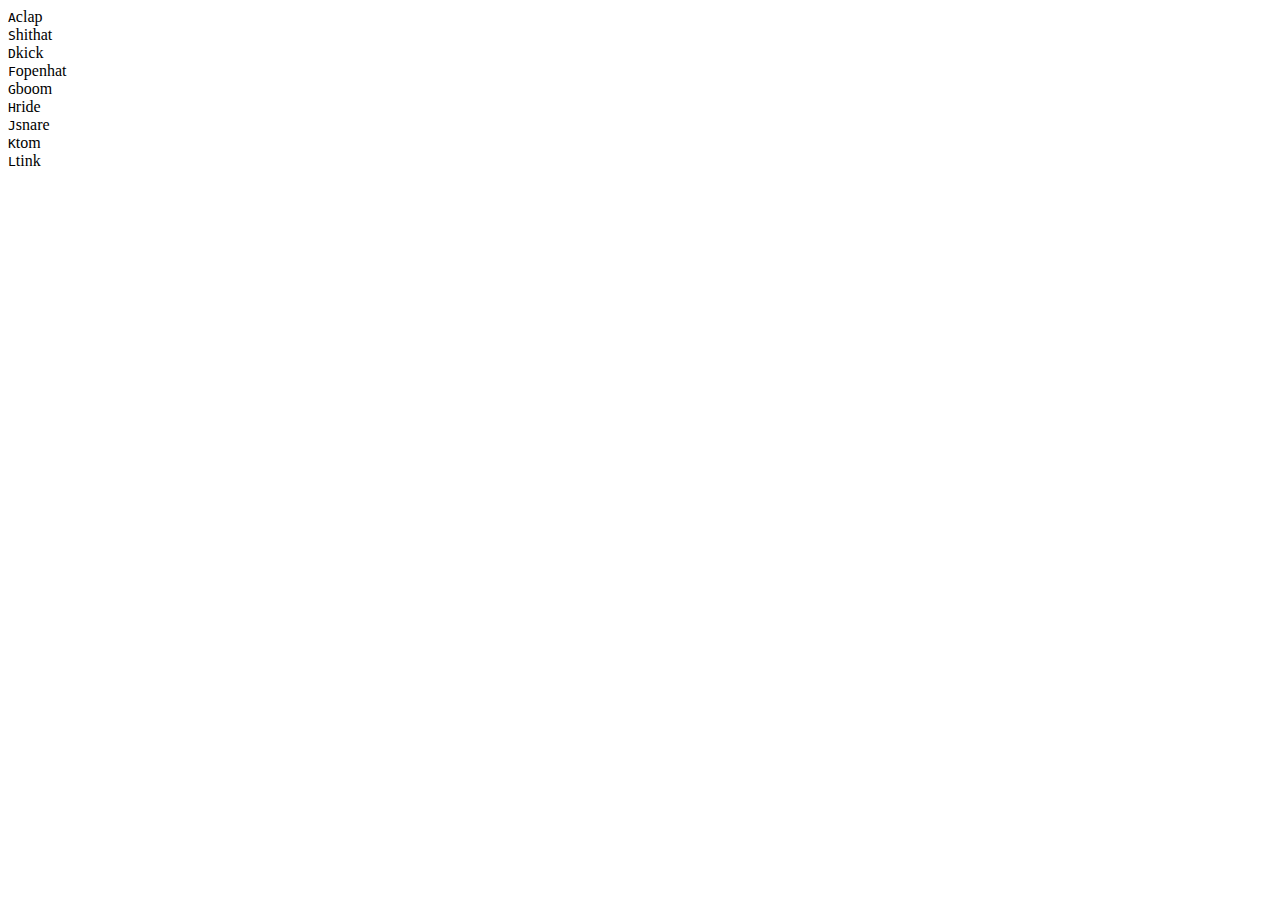
==== DrumKit/index.html @ ef4a309d "DrumKit: intro" ====
<!DOCTYPE html>
<html lang="en">
<head>
    <meta charset="UTF-8">
    <meta name="viewport" content="width=device-width, initial-scale=1.0">
    <meta http-equiv="X-UA-Compatible" content="ie=edge">
    <title>Document</title>
</head>
<body>
    <div class="keys">
        <div data-key="65" class="key"><kbd>A</kbd><span class="sound">clap</span></div>
        <div data-key="83" class="key"><kbd>S</kbd><span class="sound">hithat</span></div>
        <div data-key="68" class="key"><kbd>D</kbd><span class="sound">kick</span></div>
        <div data-key="70" class="key"><kbd>F</kbd><span class="sound">openhat</span></div>
        <div data-key="71" class="key"><kbd>G</kbd><span class="sound">boom</span></div>
        <div data-key="72" class="key"><kbd>H</kbd><span class="sound">ride</span></div>
        <div data-key="74" class="key"><kbd>J</kbd><span class="sound">snare</span></div>
        <div data-key="75" class="key"><kbd>K</kbd><span class="sound">tom</span></div>
        <div data-key="76" class="key"><kbd>L</kbd><span class="sound">tink</span></div>
    </div>

    <audio src="sound/Acoustic_Snare-03.wav" data-key="65"></audio>
    <audio src="sound/CYCdh_KesKick-08.wav" data-key="83"></audio>
    <audio src="sound/CYCdh_LooseKick-07" data-key="68"></audio>
    <audio src="sound/CYCdh_LudSnrC-03" data-key="70"></audio>
    <audio src="sound/CYCdh_TrashA-04" data-key="71"></audio>
    <audio src="sound/CYCdh_TrashB-02" data-key="72"></audio>
    <audio src="sound/KHats_Clsd-03" data-key="74"></audio>
    <audio src="sound/KHats_HlfOp-01" data-key="75"></audio>
    <audio src="sound/KHats_Open-04" data-key="76"></audio>

    <script>
        window.addEventListener('keydown', e => {
            switch(e.keyCode) {
                
            }
        });
    </script>
</body>
</html>
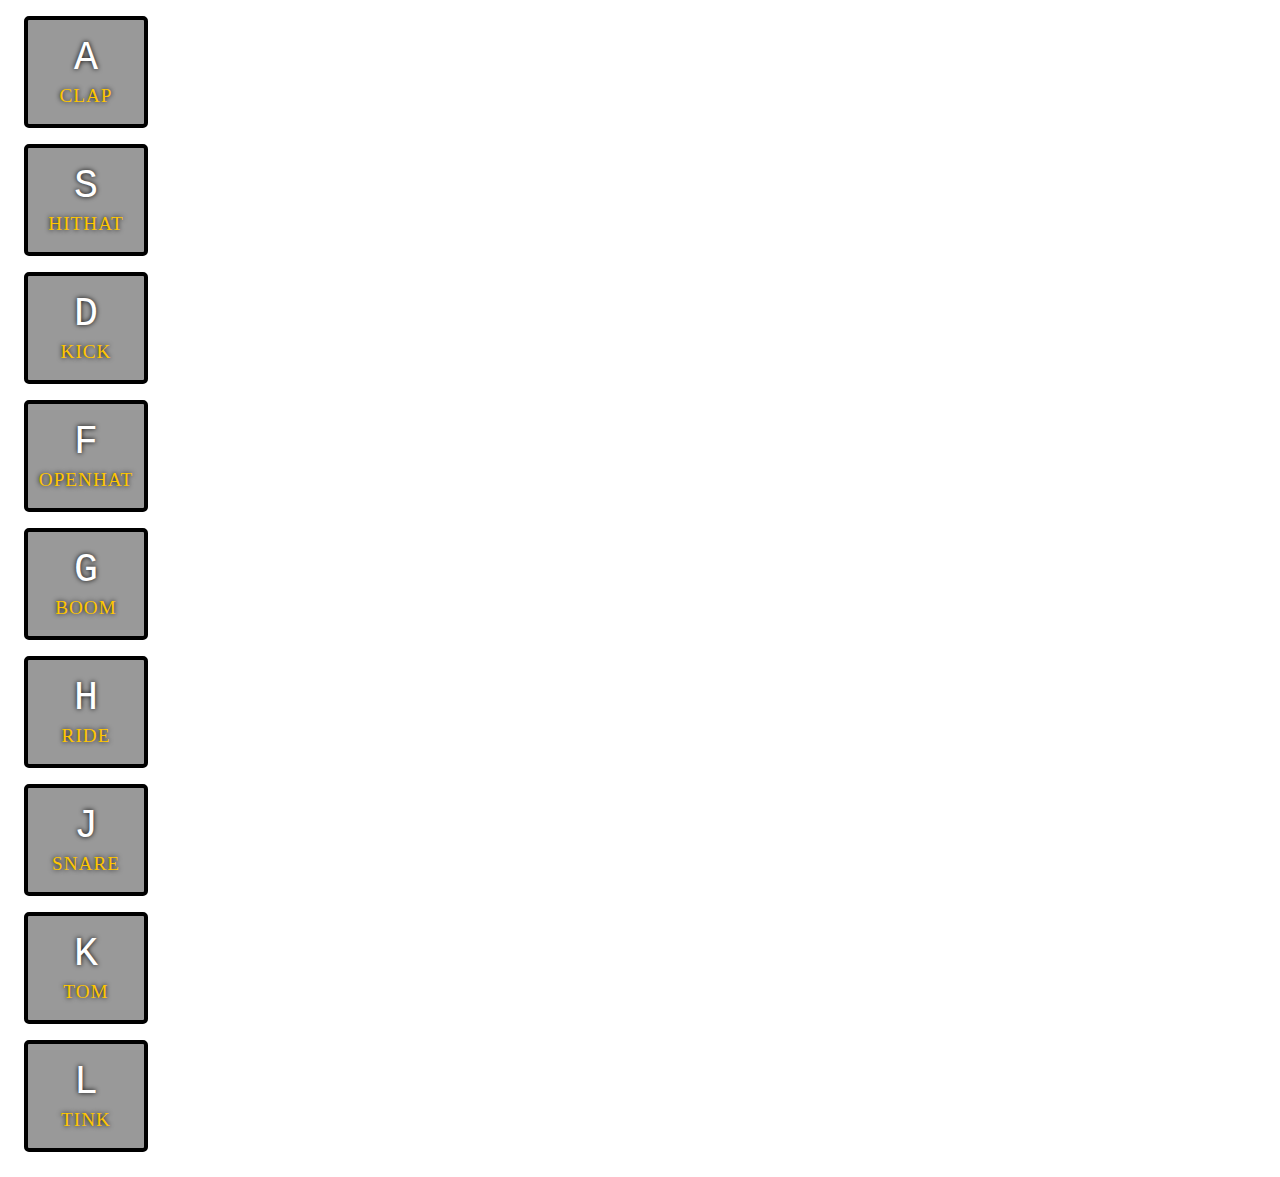
==== commit 62a37982: "DrumKit: sounds and keyEvents attached" ====
--- a/DrumKit/index.html
+++ b/DrumKit/index.html
@@ -4,6 +4,7 @@
     <meta charset="UTF-8">
     <meta name="viewport" content="width=device-width, initial-scale=1.0">
     <meta http-equiv="X-UA-Compatible" content="ie=edge">
+    <link rel="stylesheet" href="style.css">
     <title>Document</title>
 </head>
 <body>
@@ -19,22 +20,35 @@
         <div data-key="76" class="key"><kbd>L</kbd><span class="sound">tink</span></div>
     </div>
 
-    <audio src="sound/Acoustic_Snare-03.wav" data-key="65"></audio>
-    <audio src="sound/CYCdh_KesKick-08.wav" data-key="83"></audio>
-    <audio src="sound/CYCdh_LooseKick-07" data-key="68"></audio>
-    <audio src="sound/CYCdh_LudSnrC-03" data-key="70"></audio>
-    <audio src="sound/CYCdh_TrashA-04" data-key="71"></audio>
-    <audio src="sound/CYCdh_TrashB-02" data-key="72"></audio>
-    <audio src="sound/KHats_Clsd-03" data-key="74"></audio>
-    <audio src="sound/KHats_HlfOp-01" data-key="75"></audio>
-    <audio src="sound/KHats_Open-04" data-key="76"></audio>
+    <audio src="./sounds/Acoustic_Snare-03.wav" data-key="65"></audio>
+    <audio src="./sounds/CYCdh_KesKick-08.wav" data-key="83"></audio>
+    <audio src="./sounds/CYCdh_LooseKick-07.wav" data-key="68"></audio>
+    <audio src="./sounds/CYCdh_LudSnrC-03.wav" data-key="70"></audio>
+    <audio src="./sounds/CYCdh_TrashA-04.wav" data-key="71"></audio>
+    <audio src="./sounds/CYCdh_TrashB-02.wav" data-key="72"></audio>
+    <audio src="./sounds/KHats_Clsd-03.wav" data-key="74"></audio>
+    <audio src="./sounds/KHats_HlfOp-01.wav" data-key="75"></audio>
+    <audio src="./sounds/KHats_Open-04.wav" data-key="76"></audio>
 
     <script>
         window.addEventListener('keydown', e => {
-            switch(e.keyCode) {
-                
-            }
+            const audio = document.querySelector(`audio[data-key="${e.keyCode}"]`);
+            const key = document.querySelector(`.key[data-key="${e.keyCode}"]`);
+            if(!audio) return;
+            audio.currentTime = 0;
+            audio.play();
+            key.classList.add('playing');
         });
+
+        function removeTransition(e) {
+            console.log(e);
+            if (e.propertyName !== 'transform') return;
+            const key = e.target;
+            key.classList.remove('playing');
+        }
+
+        const keys = document.querySelector('.keys');
+        keys.addEventListener('transitionend', removeTransition);
     </script>
 </body>
 </html>--- a/DrumKit/style.css
+++ b/DrumKit/style.css
@@ -0,0 +1,31 @@
+.key {
+    border: 4px solid black;
+    border-radius: 5px;
+    margin: 1rem;
+    font-size: 1.5rem;
+    padding: 1rem .5rem;
+    transition: all .07s;
+    width: 100px;
+    text-align: center;
+    color: white;
+    background-color: rgba(0,0,0,.4);
+    text-shadow: 0 0 5px #000;
+}
+
+.playing {
+    transform: scale(1.1);
+    border-color: #ffc600;
+    box-shadow: 0 0 10px #ffc600;
+}
+
+kbd {
+    display: block;
+    font-size: 40px
+}
+
+.sound {
+    font-size: 1.2rem;
+    text-transform: uppercase;
+    letter-spacing: 1px;
+    color: #ffc600;
+}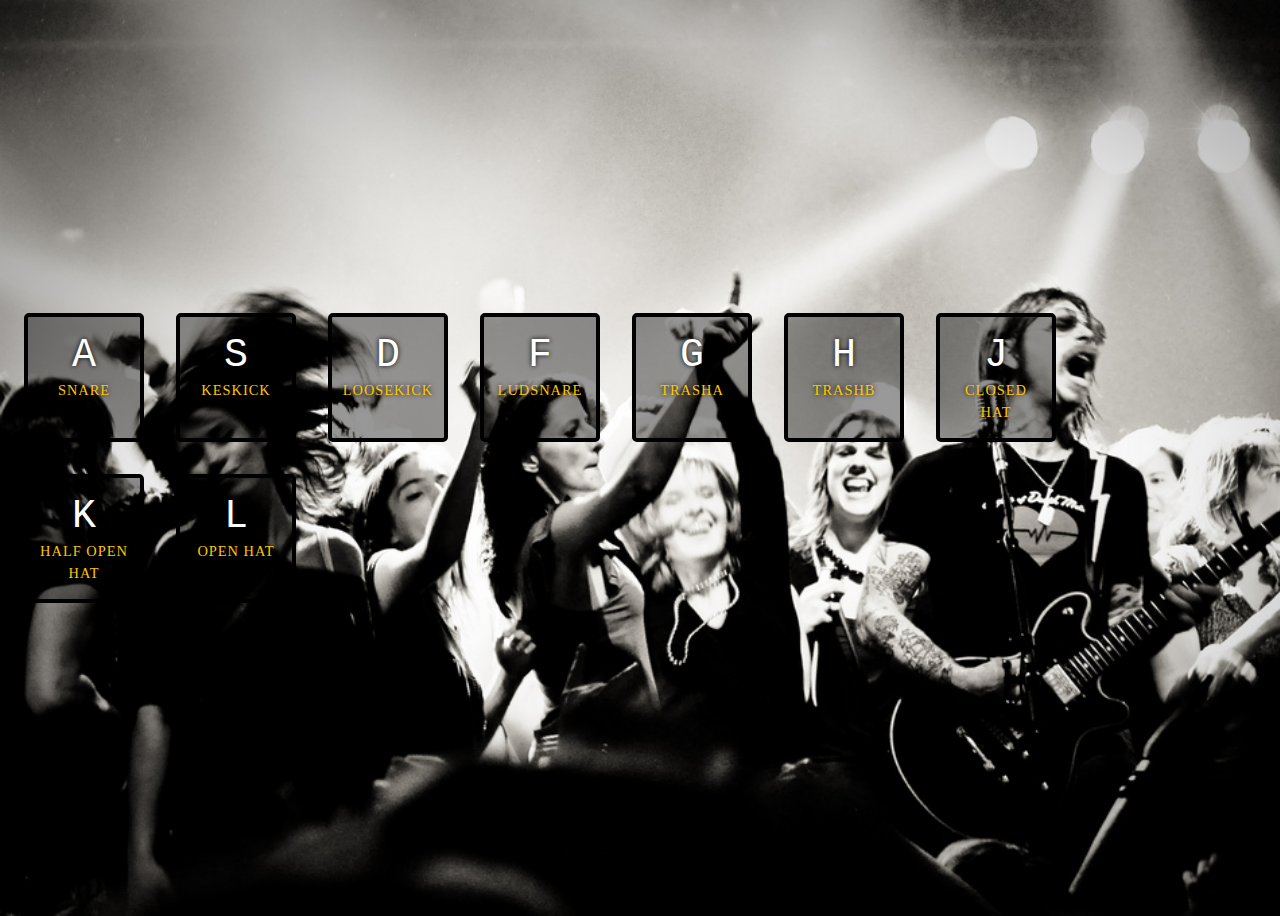
==== commit 4b6e4f14: "Drumkit: done" ====
--- a/DrumKit/index.html
+++ b/DrumKit/index.html
@@ -9,15 +9,15 @@
 </head>
 <body>
     <div class="keys">
-        <div data-key="65" class="key"><kbd>A</kbd><span class="sound">clap</span></div>
-        <div data-key="83" class="key"><kbd>S</kbd><span class="sound">hithat</span></div>
-        <div data-key="68" class="key"><kbd>D</kbd><span class="sound">kick</span></div>
-        <div data-key="70" class="key"><kbd>F</kbd><span class="sound">openhat</span></div>
-        <div data-key="71" class="key"><kbd>G</kbd><span class="sound">boom</span></div>
-        <div data-key="72" class="key"><kbd>H</kbd><span class="sound">ride</span></div>
-        <div data-key="74" class="key"><kbd>J</kbd><span class="sound">snare</span></div>
-        <div data-key="75" class="key"><kbd>K</kbd><span class="sound">tom</span></div>
-        <div data-key="76" class="key"><kbd>L</kbd><span class="sound">tink</span></div>
+        <div data-key="65" class="key"><kbd>A</kbd><span class="sound">Snare</span></div>
+        <div data-key="83" class="key"><kbd>S</kbd><span class="sound">KesKick</span></div>
+        <div data-key="68" class="key"><kbd>D</kbd><span class="sound">LooseKick</span></div>
+        <div data-key="70" class="key"><kbd>F</kbd><span class="sound">LudSnare</span></div>
+        <div data-key="71" class="key"><kbd>G</kbd><span class="sound">TrashA</span></div>
+        <div data-key="72" class="key"><kbd>H</kbd><span class="sound">TrashB</span></div>
+        <div data-key="74" class="key"><kbd>J</kbd><span class="sound">Closed Hat</span></div>
+        <div data-key="75" class="key"><kbd>K</kbd><span class="sound">Half Open Hat</span></div>
+        <div data-key="76" class="key"><kbd>L</kbd><span class="sound">Open Hat</span></div>
     </div>
 
     <audio src="./sounds/Acoustic_Snare-03.wav" data-key="65"></audio>
--- a/DrumKit/style.css
+++ b/DrumKit/style.css
@@ -1,11 +1,28 @@
+body {
+    display: flex;
+    flex-flow: row nowrap;
+    width: 90vw;
+    height: 100vh;
+    justify-content: center;
+    align-items: center;
+    background: #000 url(img/bgc.jpg) no-repeat;
+    background-size: cover;
+}
+
+.keys {
+    display: flex;
+    flex-flow: row wrap;
+}
+
 .key {
+    box-sizing: border-box;
     border: 4px solid black;
     border-radius: 5px;
     margin: 1rem;
-    font-size: 1.5rem;
+    font-size: 1.2rem;
     padding: 1rem .5rem;
     transition: all .07s;
-    width: 100px;
+    width: 120px;
     text-align: center;
     color: white;
     background-color: rgba(0,0,0,.4);
@@ -24,7 +41,7 @@
 }
 
 .sound {
-    font-size: 1.2rem;
+    font-size: .9rem;
     text-transform: uppercase;
     letter-spacing: 1px;
     color: #ffc600;
